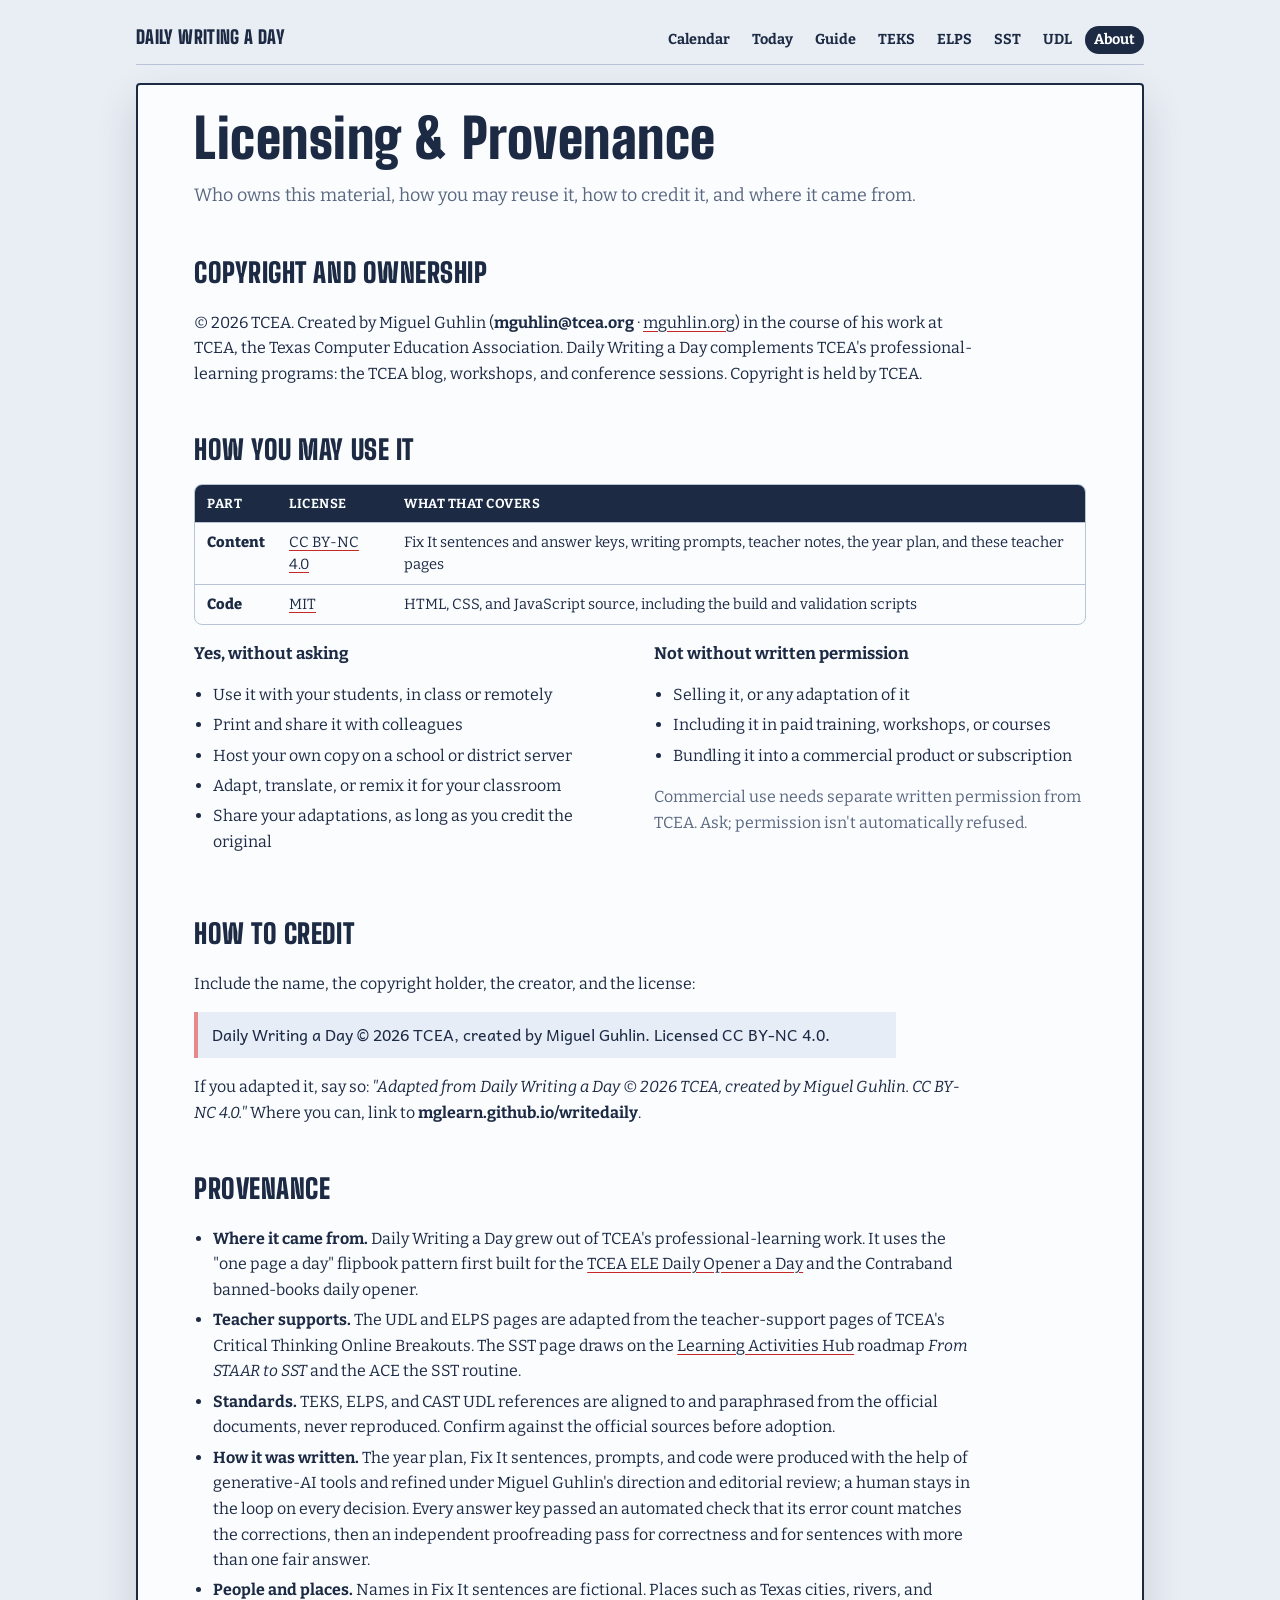
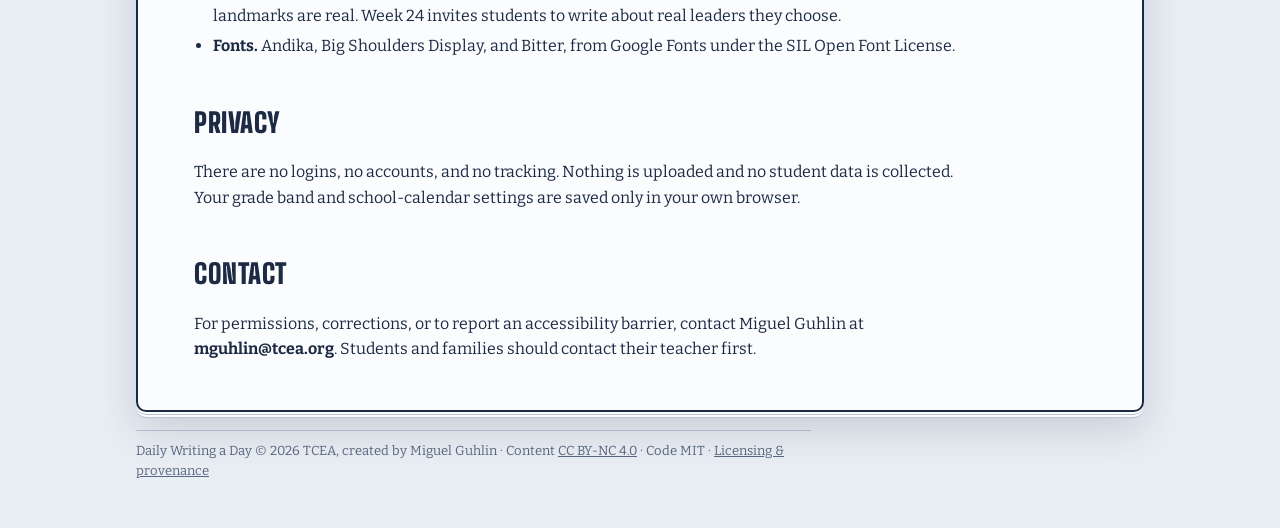
==== about/index.html @ afd977d4 "Add teacher pages: Guide, TEKS, ELPS, SST, UDL, licensing & provenance - TEKS: strand map, definitio" ====
<!doctype html>
<html lang="en"><head><meta charset="utf-8"><meta name="viewport" content="width=device-width, initial-scale=1, viewport-fit=cover">
<meta name="description" content="Who made Daily Writing a Day, how you may reuse it, how to credit it, and where it came from.">
</head><body>
<title>Licensing &amp; Provenance · Daily Writing a Day</title>
<link rel="preconnect" href="https://fonts.googleapis.com"><link rel="preconnect" href="https://fonts.gstatic.com" crossorigin>
<link rel="stylesheet" href="https://fonts.googleapis.com/css2?family=Andika:wght@400;700&family=Big+Shoulders+Display:wght@700;900&family=Bitter:wght@500;700;800&display=swap">
<style>/* Layout: one notebook page centered on a desk; the page is the hero, controls sit above it. */
:root {
  --desk: #e9eef4;        /* cool desk surface behind the page */
  --paper: #fbfcfe;       /* notebook paper */
  --rule: #c9d8ec;        /* blue ruled lines */
  --margin: #e58a8a;      /* red margin line */
  --ink: #1c2a44;         /* navy ink */
  --muted: #5a6880;
  --pen: #c62828;         /* teacher's red pen: corrections */
  --pencil: #f2b705;      /* pencil yellow: primary buttons */
  --pencil-ink: #2a2100;
  --chip: #e6edf7;
  --line: #b8c4d6;
  --shadow: rgba(28, 42, 68, .16);
  --f-date: "Big Shoulders Display", "Arial Narrow", Impact, sans-serif;
  --f-ui: "Bitter", Georgia, "Times New Roman", serif;
  --f-read: "Andika", "Trebuchet MS", Verdana, sans-serif;
  color-scheme: light;
}
@media (prefers-color-scheme: dark) { :root:not([data-theme="light"]) {
  --desk: #0f1626; --paper: #18233a; --rule: #2a3a58; --margin: #9a4a50; --ink: #e8eef9; --muted: #9fb0cc;
  --pen: #ff8a80; --pencil: #f5c542; --pencil-ink: #241c00; --chip: #22314f; --line: #3a4c6e; --shadow: rgba(0, 0, 0, .45); color-scheme: dark; } }
:root[data-theme="dark"] {
  --desk: #0f1626; --paper: #18233a; --rule: #2a3a58; --margin: #9a4a50; --ink: #e8eef9; --muted: #9fb0cc;
  --pen: #ff8a80; --pencil: #f5c542; --pencil-ink: #241c00; --chip: #22314f; --line: #3a4c6e; --shadow: rgba(0, 0, 0, .45); color-scheme: dark; }

*, *::before, *::after { box-sizing: border-box; }
[hidden] { display: none !important; }
html { -webkit-text-size-adjust: 100%; }
body { margin: 0; background: var(--desk); color: var(--ink); font: 16px/1.5 var(--f-ui); }
button, input { font: inherit; color: inherit; }
:focus-visible { outline: 3px solid var(--pencil); outline-offset: 2px; }
.sr-only { position: absolute; width: 1px; height: 1px; overflow: hidden; clip: rect(0 0 0 0); white-space: nowrap; }
.skip { position: absolute; left: -999px; } .skip:focus { left: 16px; top: 8px; background: var(--paper); padding: 6px 10px; z-index: 99; }
.muted { color: var(--muted); }
code { font-size: .9em; }

.wrap { max-width: 1040px; margin: 0 auto; padding-inline: 16px; padding-block: 24px 40px; display: grid; gap: 18px; }
.top { display: flex; flex-wrap: wrap; gap: 16px 28px; justify-content: space-between; align-items: flex-end; }
.brand { min-width: 0; flex: 1 1 380px; }
.eyebrow { margin: 0; font-size: .78rem; letter-spacing: .08em; text-transform: uppercase; color: var(--muted); font-weight: 700; }
h1 { margin: .1em 0 .2em; font-family: var(--f-date); font-weight: 900; font-size: clamp(2.4rem, 6vw, 3.6rem); line-height: .95; letter-spacing: .01em; text-wrap: balance; }
.lede { margin: 0; max-width: 58ch; color: var(--muted); }
.controls { display: grid; gap: 8px; justify-items: end; }
.btns { display: flex; flex-wrap: wrap; gap: 6px; justify-content: flex-end; }
.btn { border: 1.5px solid var(--line); background: var(--paper); border-radius: 999px; padding: 6px 14px; font-size: .9rem; font-weight: 700; cursor: pointer; }
.btn:hover { border-color: var(--ink); }
.btn-go { background: var(--pencil); color: var(--pencil-ink); border-color: var(--pencil); }
.seg { display: inline-flex; border: 1.5px solid var(--ink); border-radius: 999px; overflow: hidden; }
.seg button { border: 0; background: transparent; padding: 7px 16px; font-weight: 800; cursor: pointer; font-variant-numeric: tabular-nums; }
.seg button + button { border-left: 1.5px solid var(--ink); }
.seg button[aria-pressed="true"] { background: var(--ink); color: var(--paper); }

.panel { background: var(--paper); border: 1.5px solid var(--line); border-radius: 10px; padding: 14px 16px; }
#calSettings { display: flex; flex-wrap: wrap; gap: 10px 20px; align-items: center; font-size: .92rem; }
#calSettings p { flex-basis: 100%; margin: 0; }
#calSettings input[type=date] { padding: 4px 8px; border: 1.5px solid var(--line); border-radius: 6px; background: var(--paper); }


/* the page */
.flip-wrap { display: grid; grid-template-columns: 52px minmax(0, 1fr) 52px; gap: 10px; align-items: start; perspective: 1800px; }
.flip { position: relative; display: grid; min-width: 0; }
.flip > .fp { grid-area: 1 / 1; }
.flip-nav { position: sticky; top: 40vh; width: 52px; height: 52px; border-radius: 50%; border: 1.5px solid var(--line); background: var(--paper); font-size: 2rem; line-height: 1; cursor: pointer; }
.flip-nav:hover:not(:disabled) { border-color: var(--ink); }
.flip-nav:disabled { opacity: .3; cursor: default; }

.fp { position: relative; min-width: 0; background: var(--paper); border: 2px solid var(--ink); border-radius: 4px 4px 10px 10px; padding: 34px clamp(16px, 4vw, 40px) 22px clamp(28px, 6vw, 64px);
  box-shadow: 0 2px 0 var(--paper), 0 3px 0 var(--line), 0 5px 0 var(--paper), 0 6px 0 var(--line), 0 18px 40px var(--shadow);
  background-image: linear-gradient(to right, transparent calc(clamp(28px, 6vw, 64px) - 14px), var(--margin) calc(clamp(28px, 6vw, 64px) - 14px), var(--margin) calc(clamp(28px, 6vw, 64px) - 12px), transparent calc(clamp(28px, 6vw, 64px) - 12px)),
    repeating-linear-gradient(to bottom, transparent 0 31px, var(--rule) 31px 32px);
  transform-origin: top center; }
.fp-holes { position: absolute; top: 10px; left: 0; right: 0; display: flex; justify-content: center; gap: clamp(18px, 6vw, 64px); }
.fp-holes span { width: 12px; height: 12px; border-radius: 50%; background: var(--desk); border: 1.5px solid var(--line); }

.fp-head { display: grid; grid-template-columns: auto minmax(0, 1fr); gap: 4px 20px; align-items: end; padding-bottom: 14px; border-bottom: 2px solid var(--ink); }
.fp-num { grid-row: span 3; font-family: var(--f-date); font-weight: 900; font-size: clamp(4.5rem, 13vw, 7.5rem); line-height: .8; font-variant-numeric: tabular-nums; color: var(--ink); }
.fp-dow { font-family: var(--f-date); font-weight: 700; font-size: clamp(1.4rem, 3.4vw, 2rem); line-height: 1; text-transform: uppercase; letter-spacing: .04em; }
.fp-mon { font-size: .95rem; color: var(--muted); font-weight: 700; }
.fp-sub { font-size: .85rem; color: var(--muted); }
.fp-note { margin: 12px 0 0; padding: 6px 10px; background: var(--chip); border-radius: 6px; font-size: .9rem; }

.fp-week { display: flex; flex-wrap: wrap; gap: 6px 10px; align-items: baseline; margin: 14px 0 4px; }
.fp-theme { font-weight: 800; font-size: 1.05rem; }
.chip { display: inline-block; padding: 2px 10px; border-radius: 999px; background: var(--chip); font-size: .78rem; font-weight: 700; letter-spacing: .02em; }
.chip.kind { background: var(--ink); color: var(--paper); text-transform: uppercase; letter-spacing: .06em; }

.fp-sec { margin-top: 18px; }
.fp-label { display: flex; flex-wrap: wrap; align-items: baseline; gap: 4px 12px; margin: 0 0 8px; }
.fp-label h2 { margin: 0; font-family: var(--f-date); font-weight: 900; font-size: 1.6rem; letter-spacing: .03em; text-transform: uppercase; }
.fp-label .focus { font-size: .88rem; color: var(--muted); }
.fp-label .focus strong { color: var(--ink); }

/* DOL sentence on primary-ruled writing lines: solid top, dashed midline, solid baseline */
.dol { --top: .9em; --mid: 1.14em; --base: 1.64em; position: relative; isolation: isolate; margin: 0; padding: 0 12px; font-family: var(--f-read); font-size: clamp(1.35rem, 3.2vw, 2rem); line-height: 2.6em; overflow-wrap: anywhere;
  background: linear-gradient(to bottom, transparent var(--top), var(--rule) var(--top) calc(var(--top) + 2px), transparent calc(var(--top) + 2px) var(--base), var(--ink) var(--base) calc(var(--base) + 2px), transparent calc(var(--base) + 2px)) 0 0 / 100% 2.6em repeat-y var(--paper); border-radius: 4px; }
.dol::before { content: ""; position: absolute; inset: 0; z-index: -1; background: repeating-linear-gradient(to right, var(--rule) 0 9px, transparent 9px 16px);
  -webkit-mask: linear-gradient(to bottom, transparent var(--mid), #000 var(--mid) calc(var(--mid) + 2px), transparent calc(var(--mid) + 2px)) 0 0 / 100% 2.6em repeat-y;
          mask: linear-gradient(to bottom, transparent var(--mid), #000 var(--mid) calc(var(--mid) + 2px), transparent calc(var(--mid) + 2px)) 0 0 / 100% 2.6em repeat-y; }
.dol-meta { display: flex; flex-wrap: wrap; gap: 6px 14px; align-items: center; margin-top: 6px; font-size: .88rem; color: var(--muted); }
.errs { font-weight: 800; color: var(--pen); border: 1.5px solid var(--pen); border-radius: 999px; padding: 0 10px; }
.marks { font-size: .8rem; }
.marks b { font-family: var(--f-read); color: var(--pen); font-size: 1rem; }
.fix { font-family: var(--f-read); font-size: clamp(1.2rem, 2.8vw, 1.7rem); line-height: 1.6; }
.fix mark { background: transparent; color: var(--pen); font-weight: 700; text-decoration: underline 2px; text-underline-offset: 4px; }
.fix ins { text-decoration: none; }

.prompt { margin: 0; font-family: var(--f-read); font-size: clamp(1.25rem, 3vw, 1.85rem); line-height: 1.45; max-width: 46ch; }
.ican { margin: 14px 0 0; padding: 10px 14px; border: 2px dashed var(--ink); border-radius: 10px; font-family: var(--f-read); font-size: 1.15rem; }
.ican span { display: block; font-family: var(--f-ui); font-size: .78rem; letter-spacing: .06em; text-transform: uppercase; color: var(--muted); font-weight: 800; }

details { margin-top: 12px; border-top: 1.5px dashed var(--line); padding-top: 8px; }
summary { cursor: pointer; font-weight: 800; font-size: .92rem; width: fit-content; }
details > div { padding: 6px 0 2px; font-size: .95rem; max-width: 70ch; }
.fp-teks { margin-top: 18px; padding-top: 10px; border-top: 2px solid var(--ink); display: flex; flex-wrap: wrap; gap: 6px 16px; font-size: .8rem; color: var(--muted); }
.fp-teks b { color: var(--ink); }

.help { text-align: center; font-size: .85rem; margin: 0; }
.foot { font-size: .85rem; max-width: 75ch; }
.foot p { margin: 0 0 8px; }

/* tear-off flip */
.fp.leave-next, .mc.leave-next { animation: tearNext .45s ease-in forwards; z-index: 2; }
.fp.leave-prev, .mc.leave-prev { animation: tearPrev .45s ease-in forwards; z-index: 2; }
.fp.enter-prev, .mc.enter-prev { animation: dropIn .4s ease-out; z-index: 3; }
@keyframes tearNext { to { transform: rotateX(95deg) translateY(-30px); opacity: 0; } }
@keyframes tearPrev { to { transform: translateY(16px); opacity: 0; } }
@keyframes dropIn { from { transform: rotateX(80deg); opacity: 0; } to { transform: none; opacity: 1; } }
@media (prefers-reduced-motion: reduce) {
  .fp.leave-next, .fp.leave-prev, .mc.leave-next, .mc.leave-prev { animation: fade .2s forwards; } .fp.enter-prev, .mc.enter-prev { animation: none; }
  @keyframes fade { to { opacity: 0; } }
}

/* projector mode */
.projecting .flip-wrap { position: fixed; inset: 0; z-index: 50; background: var(--desk); padding: 2vh 2vw; overflow: auto; grid-template-columns: 64px minmax(0, 1fr) 64px; }
.projecting .fp { max-width: 1500px; width: 100%; justify-self: center; }
.projecting .fp-teacher, .projecting .fp-teks { display: none; }
.projecting .dol { font-size: clamp(2rem, 3.6vw, 3.2rem); }
.projecting .prompt { font-size: clamp(1.8rem, 3vw, 2.8rem); max-width: none; }
body.projecting { overflow: hidden; }

@media (max-width: 700px) {
  .controls { justify-items: start; } .btns { justify-content: flex-start; }
  .flip-wrap { grid-template-columns: minmax(0, 1fr); }
  .flip-nav { position: fixed; top: auto; bottom: calc(14px + env(safe-area-inset-bottom, 0px)); z-index: 40; box-shadow: 0 4px 14px var(--shadow); }
  .flip-nav.prev { left: 14px; } .flip-nav.next { right: 14px; }
  .wrap { padding-block: 16px 90px; }
}
@media print {
  body { background: #fff; }
  .top .controls, .flip-nav, .panel, .help, .skip { display: none !important; }
  .fp { box-shadow: none; }
  .fp-teacher[open] > div, .fp-fix[open] > div { display: block; }
}

/* site nav + credit (every page) */
.sitenav { display: flex; flex-wrap: wrap; gap: 6px 18px; align-items: baseline; justify-content: space-between; padding-bottom: 10px; border-bottom: 1.5px solid var(--line); }
.sn-home { font-family: var(--f-date); font-weight: 900; font-size: 1.15rem; letter-spacing: .02em; text-transform: uppercase; color: var(--ink); text-decoration: none; }
.sn-links { display: flex; flex-wrap: wrap; gap: 2px 4px; }
.sn-links a { padding: 3px 9px; border-radius: 999px; color: var(--ink); text-decoration: none; font-weight: 700; font-size: .9rem; }
.sn-links a:hover { background: var(--chip); }
.sn-links a[aria-current="page"] { background: var(--ink); color: var(--paper); }
.foot a, .credit a { color: inherit; }
.credit { margin: 10px 0 0; padding-top: 10px; border-top: 1px solid var(--line); font-size: .82rem; }
/* Teacher pages: one paper sheet of running text; tables scroll inside their own box. */
.doc { position: relative; min-width: 0; background: var(--paper); border: 2px solid var(--ink); border-radius: 4px 4px 10px 10px; padding: 28px clamp(16px, 5vw, 56px) 32px;
  box-shadow: 0 2px 0 var(--paper), 0 3px 0 var(--line), 0 5px 0 var(--paper), 0 6px 0 var(--line), 0 18px 40px var(--shadow); }
.doc > * { max-width: 78ch; }
.doc > .tbl, .doc > .cols3, .doc > .cols2, .doc > .udl { max-width: none; }
.doc h1 { margin: 0 0 .3em; font-size: clamp(2.2rem, 6vw, 3.4rem); }
.doc h2 { margin: 1.6em 0 .5em; font-family: var(--f-date); font-weight: 900; font-size: 1.7rem; letter-spacing: .02em; text-transform: uppercase; text-wrap: balance; }
.doc h3 { margin: .2em 0 .4em; font-size: 1.05rem; }
.doc p, .doc li, .doc dd { line-height: 1.6; }
.doc a { color: var(--ink); text-decoration-color: var(--pen); text-underline-offset: 3px; }
.doc ul { padding-left: 1.2em; }
.doc li + li { margin-top: .3em; }
.doc .lede { font-size: 1.12rem; }
.callout { padding: 12px 16px; border: 2px dashed var(--ink); border-radius: 10px; }
.quote { padding: 10px 14px; border-left: 4px solid var(--margin); background: var(--chip); font-family: var(--f-read); }
.cite { margin-top: 2em; padding-top: 10px; border-top: 1px solid var(--line); font-size: .85rem; color: var(--muted); }
.sel { user-select: all; font-weight: 700; }
.tbl { overflow-x: auto; margin: 12px 0; border: 1.5px solid var(--line); border-radius: 8px; }
.tbl table { border-collapse: collapse; width: 100%; font-size: .92rem; }
.tbl th, .tbl td { padding: 9px 12px; text-align: left; vertical-align: top; border-top: 1px solid var(--line); line-height: 1.45; }
.tbl thead th { background: var(--ink); color: var(--paper); border-top: 0; font-size: .82rem; letter-spacing: .04em; text-transform: uppercase; }
.tbl tbody th { font-weight: 800; white-space: nowrap; }
.scope { min-width: 860px; }
.scope tbody th { white-space: normal; }
.scope .wk { display: block; white-space: nowrap; font-family: var(--f-date); font-size: 1.15rem; }
.scope .dt, .scope .conv { font-size: .82rem; color: var(--muted); }
.scope .dt { font-weight: 700; }
.code { font-size: .8rem; font-weight: 700; color: var(--muted); font-variant-numeric: tabular-nums; }
.defs { display: grid; grid-template-columns: minmax(0, 14rem) minmax(0, 1fr); gap: 8px 20px; }
.defs dt { font-weight: 800; }
.defs dd { margin: 0; }
.cols3 { display: grid; grid-template-columns: repeat(auto-fit, minmax(min(100%, 240px), 1fr)); gap: 12px 24px; }
.cols2 { display: grid; grid-template-columns: repeat(auto-fit, minmax(min(100%, 300px), 1fr)); gap: 12px 28px; }
.cols3 ul { margin: 0; }
.udl .apply { margin-top: 12px; padding: 12px 16px; background: var(--chip); border-radius: 8px; }
.udl .apply ul { margin: 6px 0 0; }
@media (max-width: 640px) { .defs { grid-template-columns: minmax(0, 1fr); } .defs dd { margin-bottom: 8px; } }
@media print { .sitenav, .skip { display: none !important; } .doc { box-shadow: none; border: 0; padding: 0; } .tbl { overflow: visible; } .scope { min-width: 0; } }
</style>
<a class="skip" href="#main">Skip to content</a>
<main class="wrap">
  <nav class="sitenav" aria-label="Site"><a class="sn-home" href="../">Daily Writing a Day</a><span class="sn-links"><a href="../">Calendar</a><a href="../day/">Today</a><a href="../guide/">Guide</a><a href="../teks/">TEKS</a><a href="../elps/">ELPS</a><a href="../sst/">SST</a><a href="../udl/">UDL</a><a href="../about/" aria-current="page">About</a></span></nav>
  <article class="doc" id="main">
<h1>Licensing &amp; Provenance</h1>
<p class="lede">Who owns this material, how you may reuse it, how to credit it, and where it came from.</p>

<h2>Copyright and ownership</h2>
<p>© 2026 TCEA. Created by Miguel Guhlin (<span class="sel">mguhlin@tcea.org</span> · <a href="https://mguhlin.org">mguhlin.org</a>) in the course of his work at TCEA, the Texas Computer Education Association. Daily Writing a Day complements TCEA's professional-learning programs: the TCEA blog, workshops, and conference sessions. Copyright is held by TCEA.</p>

<h2>How you may use it</h2>
<div class="tbl"><table class=""><thead><tr><th scope="col">Part</th><th scope="col">License</th><th scope="col">What that covers</th></tr></thead><tbody><tr><th scope="row">Content</th><td><a href="https://creativecommons.org/licenses/by-nc/4.0/">CC BY-NC 4.0</a></td><td>Fix It sentences and answer keys, writing prompts, teacher notes, the year plan, and these teacher pages</td></tr><tr><th scope="row">Code</th><td><a href="https://opensource.org/license/mit">MIT</a></td><td>HTML, CSS, and JavaScript source, including the build and validation scripts</td></tr></tbody></table></div>
<div class="cols2">
  <section><h3>Yes, without asking</h3><ul><li>Use it with your students, in class or remotely</li><li>Print and share it with colleagues</li><li>Host your own copy on a school or district server</li><li>Adapt, translate, or remix it for your classroom</li><li>Share your adaptations, as long as you credit the original</li></ul></section>
  <section><h3>Not without written permission</h3><ul><li>Selling it, or any adaptation of it</li><li>Including it in paid training, workshops, or courses</li><li>Bundling it into a commercial product or subscription</li></ul><p class="muted">Commercial use needs separate written permission from TCEA. Ask; permission isn't automatically refused.</p></section>
</div>

<h2>How to credit</h2>
<p>Include the name, the copyright holder, the creator, and the license:</p>
<p class="quote">Daily Writing a Day © 2026 TCEA, created by Miguel Guhlin. Licensed CC BY-NC 4.0.</p>
<p>If you adapted it, say so: <i>"Adapted from Daily Writing a Day © 2026 TCEA, created by Miguel Guhlin. CC BY-NC 4.0."</i> Where you can, link to <span class="sel">mglearn.github.io/writedaily</span>.</p>

<h2>Provenance</h2>
<ul>
  <li><b>Where it came from.</b> Daily Writing a Day grew out of TCEA's professional-learning work. It uses the "one page a day" flipbook pattern first built for the <a href="https://mglearn.github.io/eles/calendar/">TCEA ELE Daily Opener a Day</a> and the Contraband banned-books daily opener.</li>
  <li><b>Teacher supports.</b> The UDL and ELPS pages are adapted from the teacher-support pages of TCEA's Critical Thinking Online Breakouts. The SST page draws on the <a href="https://mglearn.github.io/activities/sst/">Learning Activities Hub</a> roadmap <i>From STAAR to SST</i> and the ACE the SST routine.</li>
  <li><b>Standards.</b> TEKS, ELPS, and CAST UDL references are aligned to and paraphrased from the official documents, never reproduced. Confirm against the official sources before adoption.</li>
  <li><b>How it was written.</b> The year plan, Fix It sentences, prompts, and code were produced with the help of generative-AI tools and refined under Miguel Guhlin's direction and editorial review; a human stays in the loop on every decision. Every answer key passed an automated check that its error count matches the corrections, then an independent proofreading pass for correctness and for sentences with more than one fair answer.</li>
  <li><b>People and places.</b> Names in Fix It sentences are fictional. Places such as Texas cities, rivers, and landmarks are real. Week 24 invites students to write about real leaders they choose.</li>
  <li><b>Fonts.</b> Andika, Big Shoulders Display, and Bitter, from Google Fonts under the SIL Open Font License.</li>
</ul>

<h2>Privacy</h2>
<p>There are no logins, no accounts, and no tracking. Nothing is uploaded and no student data is collected. Your grade band and school-calendar settings are saved only in your own browser.</p>

<h2>Contact</h2>
<p>For permissions, corrections, or to report an accessibility barrier, contact Miguel Guhlin at <span class="sel">mguhlin@tcea.org</span>. Students and families should contact their teacher first.</p></article>
  <footer class="foot muted"><p class="credit">Daily Writing a Day © 2026 TCEA, created by Miguel Guhlin · Content <a href="https://creativecommons.org/licenses/by-nc/4.0/">CC BY-NC 4.0</a> · Code MIT · <a href="../about/">Licensing &amp; provenance</a></p></footer>
</main>
</body></html>
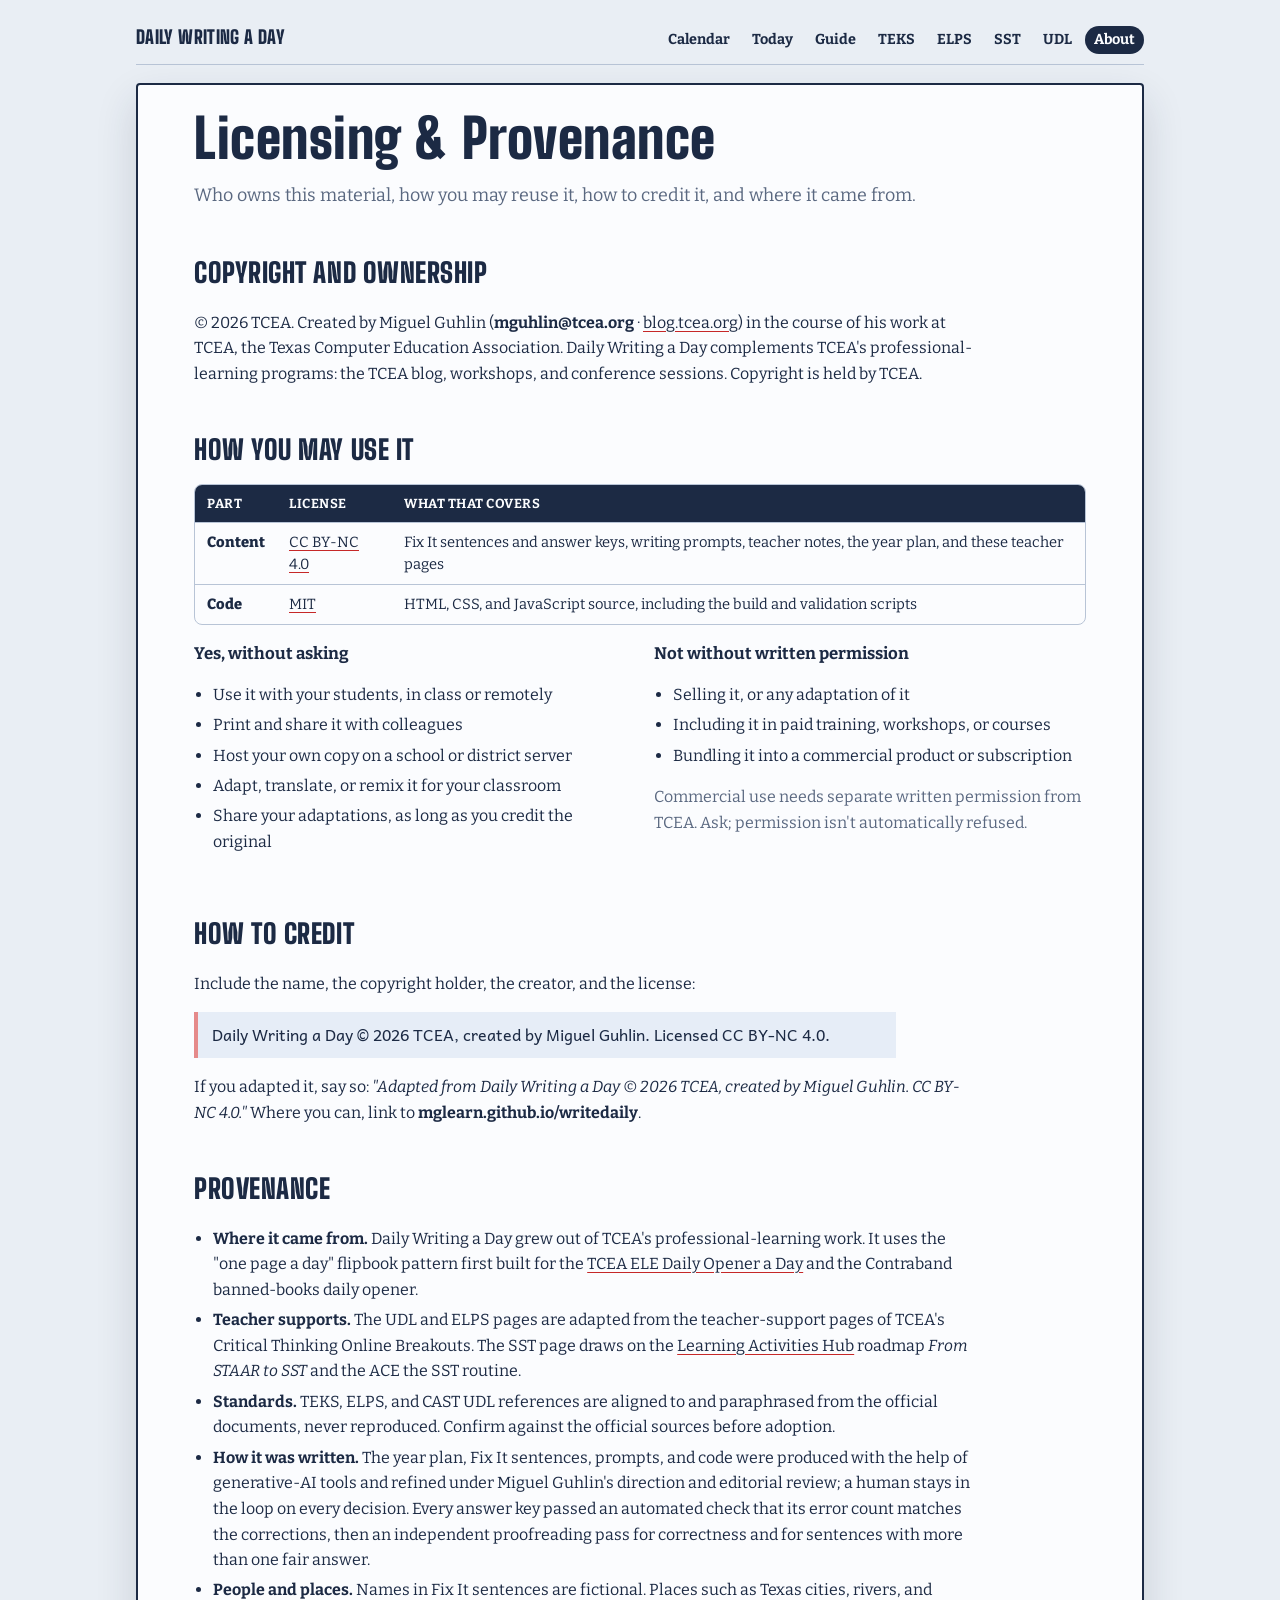
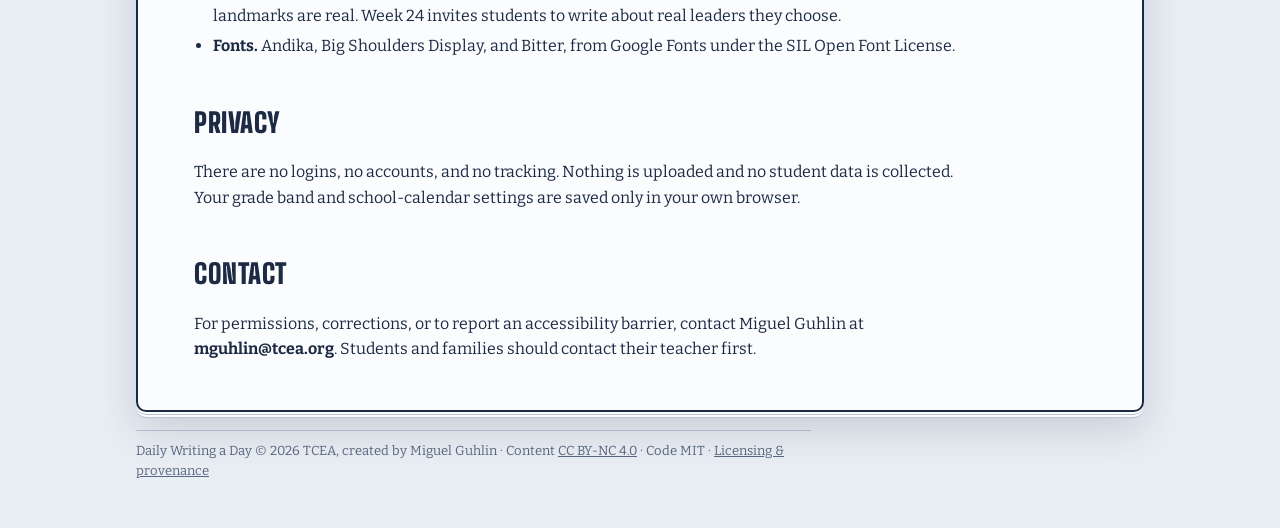
==== commit 2368dd1b: "Replace mguhlin.org references with mguhlin@tcea.org and blog.tcea.org Visible mguhlin.org text now " ====
--- a/about/index.html
+++ b/about/index.html
@@ -216,7 +216,7 @@
 <p class="lede">Who owns this material, how you may reuse it, how to credit it, and where it came from.</p>
 
 <h2>Copyright and ownership</h2>
-<p>© 2026 TCEA. Created by Miguel Guhlin (<span class="sel">mguhlin@tcea.org</span> · <a href="https://mguhlin.org">mguhlin.org</a>) in the course of his work at TCEA, the Texas Computer Education Association. Daily Writing a Day complements TCEA's professional-learning programs: the TCEA blog, workshops, and conference sessions. Copyright is held by TCEA.</p>
+<p>© 2026 TCEA. Created by Miguel Guhlin (<span class="sel">mguhlin@tcea.org</span> · <a href="https://blog.tcea.org">blog.tcea.org</a>) in the course of his work at TCEA, the Texas Computer Education Association. Daily Writing a Day complements TCEA's professional-learning programs: the TCEA blog, workshops, and conference sessions. Copyright is held by TCEA.</p>
 
 <h2>How you may use it</h2>
 <div class="tbl"><table class=""><thead><tr><th scope="col">Part</th><th scope="col">License</th><th scope="col">What that covers</th></tr></thead><tbody><tr><th scope="row">Content</th><td><a href="https://creativecommons.org/licenses/by-nc/4.0/">CC BY-NC 4.0</a></td><td>Fix It sentences and answer keys, writing prompts, teacher notes, the year plan, and these teacher pages</td></tr><tr><th scope="row">Code</th><td><a href="https://opensource.org/license/mit">MIT</a></td><td>HTML, CSS, and JavaScript source, including the build and validation scripts</td></tr></tbody></table></div>
